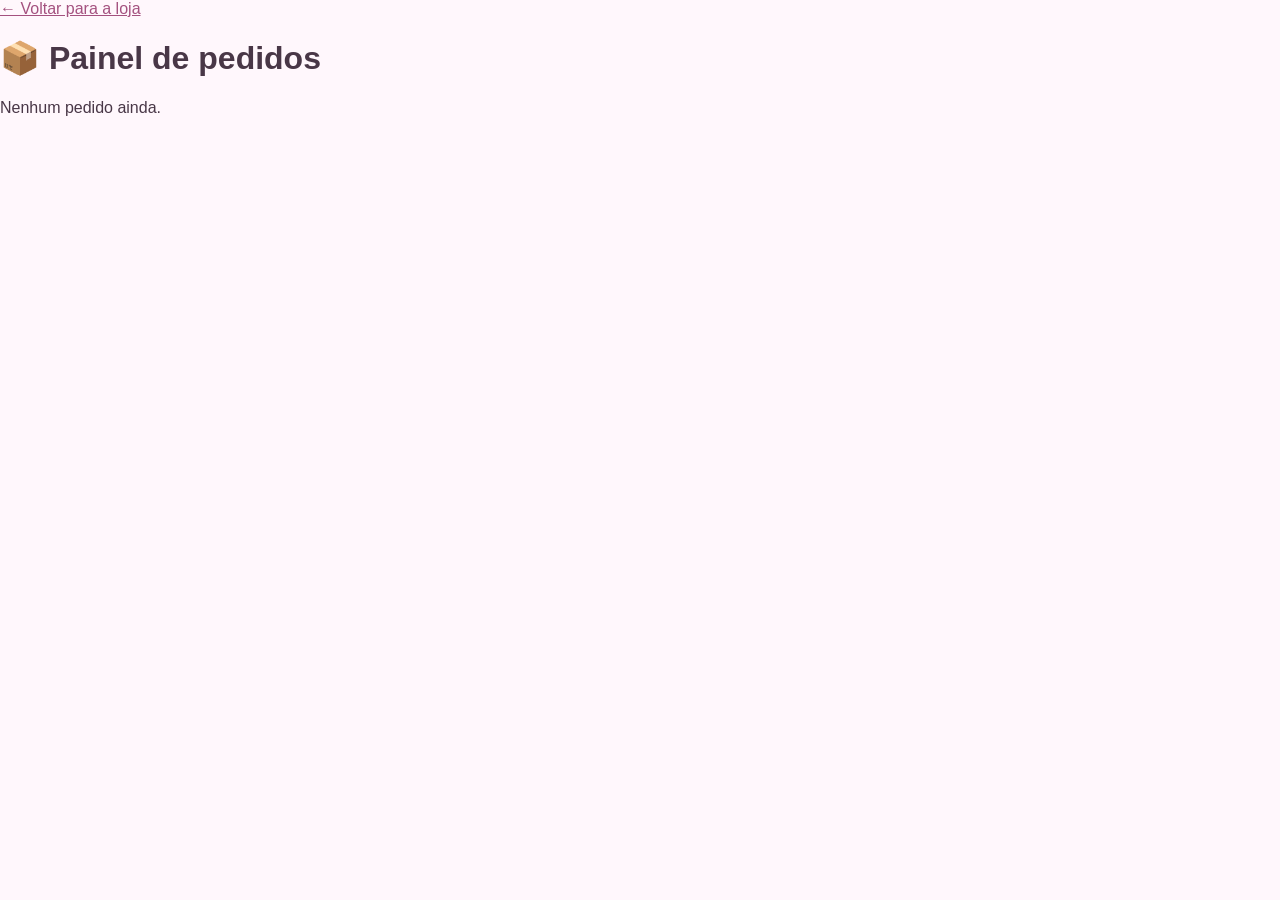
==== admin.html @ 33b0ddf2 "Add files via upload" ====
<!doctype html>
<html lang="pt-BR"><head><meta charset="utf-8"><meta name="viewport" content="width=device-width,initial-scale=1">
<title>HammerBloom • Pedidos</title><link rel="stylesheet" href="styles.css"></head>
<body><main><a href="index.html">← Voltar para a loja</a><h1>📦 Painel de pedidos</h1>
<div id="orders"></div></main><script>
const orders=JSON.parse(localStorage.getItem('hammerbloom_orders')||'[]');
const box=document.getElementById('orders');
box.innerHTML=orders.length?orders.map((o,i)=>`<article class="order"><b>#${i+1} • ${o.nick}</b><p>${o.items.join(', ')}</p><p>Total: R$ ${o.total.toFixed(2).replace('.',',')}</p><small>${o.date}</small></article>`).join(''):'<p>Nenhum pedido ainda.</p>';
</script></body></html>
---- styles.css ----
*{box-sizing:border-box}body{margin:0;font-family:Arial,sans-serif;background:#fff7fc;color:#493747}header{position:sticky;top:0;z-index:5;display:flex;justify-content:space-between;align-items:center;padding:16px 6%;background:#fff9fdcc;backdrop-filter:blur(12px);border-bottom:1px solid #f2dce9}.brand{display:flex;gap:10px;align-items:center}.brand>span{font-size:30px}.brand b{display:block;font-size:21px;color:#b65d91}.brand small{color:#9d8293}.cart-btn,.primary{border:0;border-radius:14px;padding:12px 17px;background:#d98bb5;color:white;font-weight:700;cursor:pointer}.hero{max-width:1100px;margin:30px auto;padding:55px 7%;border-radius:28px;background:linear-gradient(135deg,#ffeaf5,#f7eaff);display:flex;justify-content:space-between;align-items:center}.tag{color:#bb6595}.hero h1{font-size:46px;margin:10px 0}.hero em{color:#b65d91;font-style:normal}.flower{font-size:120px}.pix{display:inline-block;margin-top:18px;padding:12px 16px;border-radius:14px;background:#fff;color:#9b4e7e}.notice,.checkout,main>section:not(.hero){max-width:1100px;margin:22px auto;padding:0 7%}.notice{padding:15px 20px;background:#fff;border:1px solid #efd8e6;border-radius:15px}.grid{display:grid;grid-template-columns:repeat(auto-fit,minmax(190px,1fr));gap:18px}.card{background:white;border:1px solid #f0dce7;border-radius:20px;padding:18px;box-shadow:0 7px 20px #d9b6c520}.pic{height:130px;border-radius:15px;background:#f9e6f1;display:grid;place-items:center;font-size:55px}.card h3{margin-bottom:5px}.price{font-weight:800;color:#b45b8e}.card button{width:100%;margin-top:10px;padding:11px;border:0;border-radius:12px;background:#f1c0d9;cursor:pointer}.checkout{margin-top:40px!important;background:white;border-radius:22px;padding-top:25px!important;padding-bottom:25px!important}.checkout label{display:block;font-weight:700}.checkout input{display:block;width:100%;max-width:500px;margin:8px 0 14px;padding:13px;border:1px solid #e7cddd;border-radius:12px}.checkout #msg{color:#a4517f;font-weight:700}#cart{position:fixed;right:-390px;top:0;width:min(390px,92vw);height:100%;background:#fff;z-index:10;padding:25px;transition:.25s;overflow:auto;box-shadow:-10px 0 30px #0002}#cart.open{right:0}.close{float:right;border:0;background:none;font-size:28px}.cart-line{display:flex;justify-content:space-between;padding:12px 0;border-bottom:1px solid #f0dce7}.total{font-size:20px;font-weight:800;margin-top:20px}.pix-small{background:#fff1f8;padding:10px;border-radius:10px}#shade{display:none;position:fixed;inset:0;background:#0004;z-index:9}#shade.open{display:block}.order{background:#fff;border:1px solid #efd8e6;border-radius:16px;padding:18px;margin:12px 0}a{color:#a4517f}@media(max-width:600px){.hero h1{font-size:34px}.flower{font-size:75px}.hero{padding:35px 7%}}
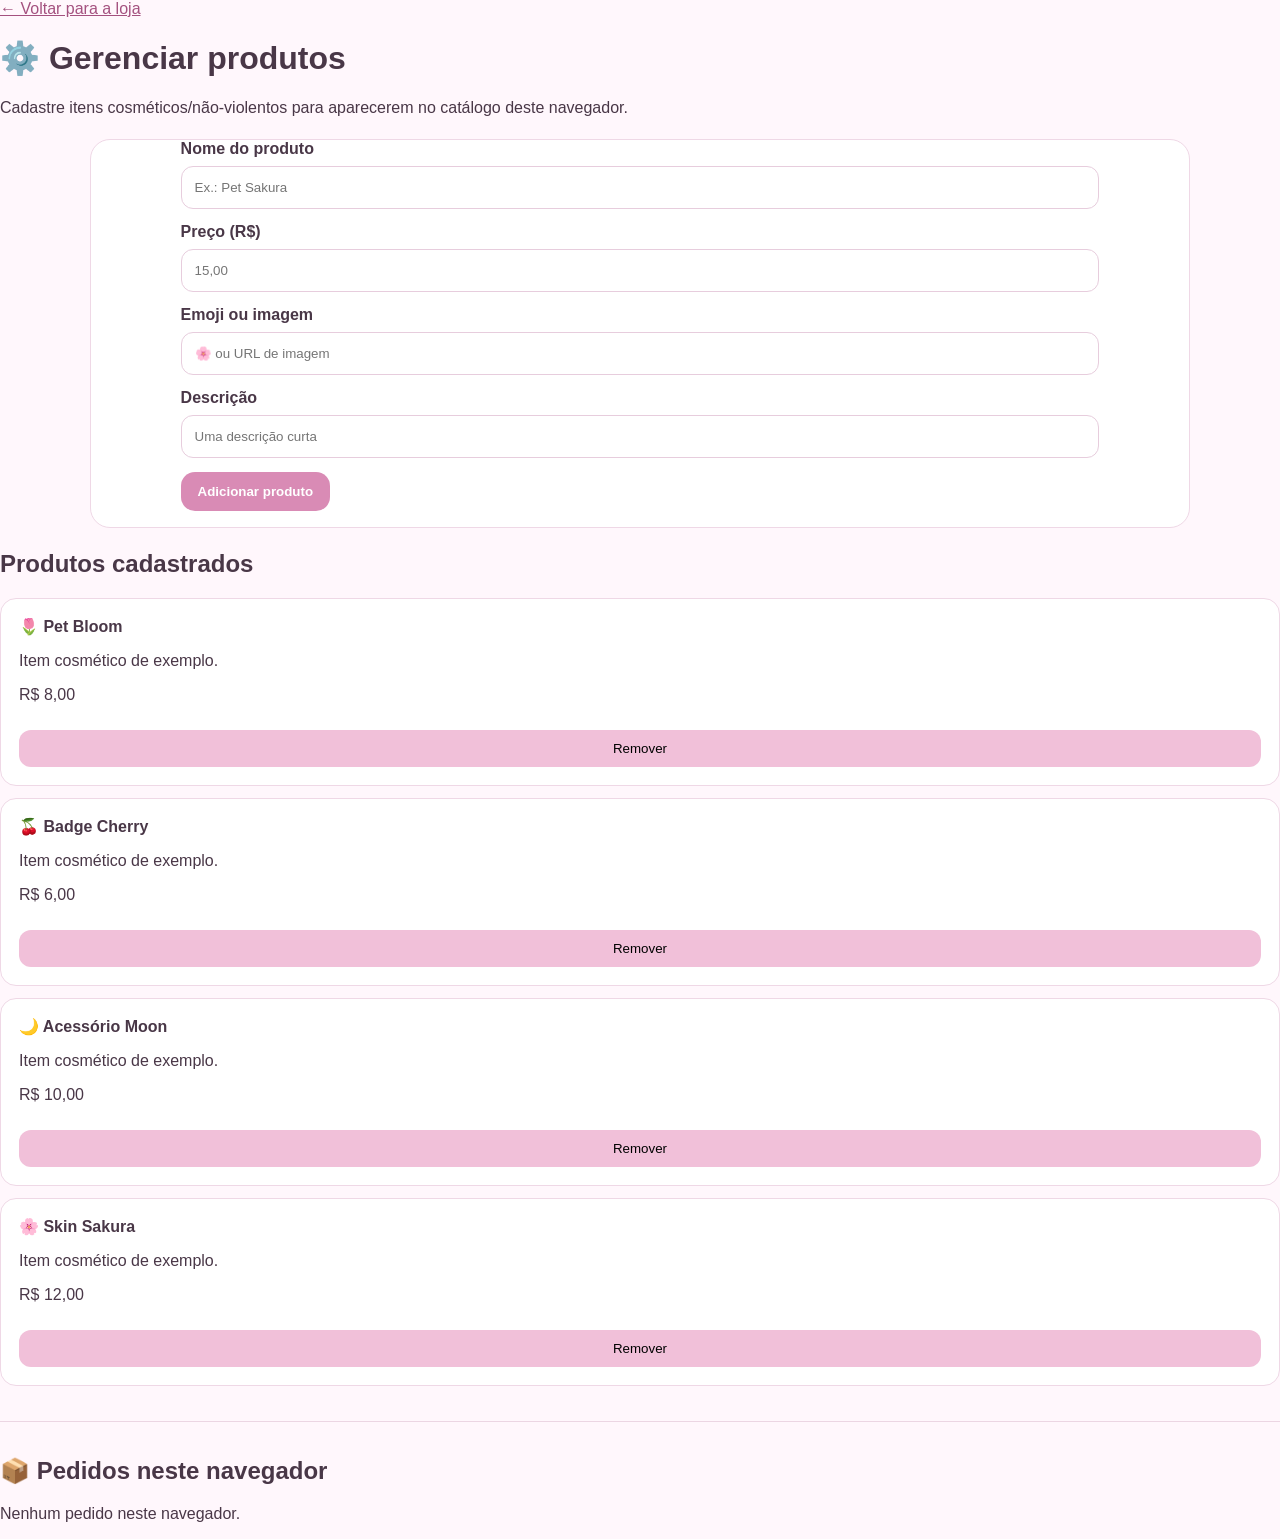
==== commit 3809f551: "Add files via upload" ====
--- a/admin.html
+++ b/admin.html
@@ -1,9 +1,42 @@
 <!doctype html>
 <html lang="pt-BR"><head><meta charset="utf-8"><meta name="viewport" content="width=device-width,initial-scale=1">
-<title>HammerBloom • Pedidos</title><link rel="stylesheet" href="styles.css"></head>
-<body><main><a href="index.html">← Voltar para a loja</a><h1>📦 Painel de pedidos</h1>
-<div id="orders"></div></main><script>
-const orders=JSON.parse(localStorage.getItem('hammerbloom_orders')||'[]');
-const box=document.getElementById('orders');
-box.innerHTML=orders.length?orders.map((o,i)=>`<article class="order"><b>#${i+1} • ${o.nick}</b><p>${o.items.join(', ')}</p><p>Total: R$ ${o.total.toFixed(2).replace('.',',')}</p><small>${o.date}</small></article>`).join(''):'<p>Nenhum pedido ainda.</p>';
+<title>HammerBloom • Gerenciar</title><link rel="stylesheet" href="styles.css"></head>
+<body><main>
+<a href="index.html">← Voltar para a loja</a>
+<h1>⚙️ Gerenciar produtos</h1>
+<p>Cadastre itens cosméticos/não-violentos para aparecerem no catálogo deste navegador.</p>
+<section class="admin-form">
+<label>Nome do produto<input id="name" placeholder="Ex.: Pet Sakura"></label>
+<label>Preço (R$)<input id="price" type="number" step="0.01" placeholder="15,00"></label>
+<label>Emoji ou imagem<input id="image" placeholder="🌸 ou URL de imagem"></label>
+<label>Descrição<input id="desc" placeholder="Uma descrição curta"></label>
+<button class="primary" onclick="addProduct()">Adicionar produto</button>
+<p id="msg"></p>
+</section>
+<h2>Produtos cadastrados</h2><div id="products"></div>
+<hr><h2>📦 Pedidos neste navegador</h2><div id="orders"></div>
+</main>
+<script>
+const defaults=[
+{name:'Pet Bloom',price:8,icon:'🌷',desc:'Item cosmético de exemplo.'},
+{name:'Badge Cherry',price:6,icon:'🍒',desc:'Item cosmético de exemplo.'},
+{name:'Acessório Moon',price:10,icon:'🌙',desc:'Item cosmético de exemplo.'},
+{name:'Skin Sakura',price:12,icon:'🌸',desc:'Item cosmético de exemplo.'}
+];
+function products(){return JSON.parse(localStorage.getItem('hb_products')||'null')||defaults}
+function save(p){localStorage.setItem('hb_products',JSON.stringify(p))}
+function addProduct(){
+ const name=document.getElementById('name').value.trim(), price=Number(document.getElementById('price').value);
+ const icon=document.getElementById('image').value.trim()||'🌸', desc=document.getElementById('desc').value.trim();
+ if(!name||!price){document.getElementById('msg').textContent='Preencha nome e preço.';return}
+ const p=products();p.push({name,price,icon,desc});save(p);document.getElementById('msg').textContent='Produto adicionado! 💗';
+ ['name','price','image','desc'].forEach(id=>document.getElementById(id).value='');render();
+}
+function removeProduct(i){const p=products();p.splice(i,1);save(p);render()}
+function render(){
+ document.getElementById('products').innerHTML=products().map((p,i)=>`<article class="order"><b>${p.icon} ${p.name}</b><p>${p.desc||''}</p><p>R$ ${p.price.toFixed(2).replace('.',',')}</p><button onclick="removeProduct(${i})">Remover</button></article>`).join('');
+ const o=JSON.parse(localStorage.getItem('hammerbloom_orders')||'[]');
+ document.getElementById('orders').innerHTML=o.length?o.map((x,i)=>`<article class="order"><b>#${i+1} • ${x.nick}</b><p>${x.items.join(', ')}</p><p>Total: R$ ${x.total.toFixed(2).replace('.',',')}</p><small>${x.date}</small></article>`).join(''):'<p>Nenhum pedido neste navegador.</p>';
+}
+render();
 </script></body></html>
--- a/styles.css
+++ b/styles.css
@@ -1 +1 @@
-*{box-sizing:border-box}body{margin:0;font-family:Arial,sans-serif;background:#fff7fc;color:#493747}header{position:sticky;top:0;z-index:5;display:flex;justify-content:space-between;align-items:center;padding:16px 6%;background:#fff9fdcc;backdrop-filter:blur(12px);border-bottom:1px solid #f2dce9}.brand{display:flex;gap:10px;align-items:center}.brand>span{font-size:30px}.brand b{display:block;font-size:21px;color:#b65d91}.brand small{color:#9d8293}.cart-btn,.primary{border:0;border-radius:14px;padding:12px 17px;background:#d98bb5;color:white;font-weight:700;cursor:pointer}.hero{max-width:1100px;margin:30px auto;padding:55px 7%;border-radius:28px;background:linear-gradient(135deg,#ffeaf5,#f7eaff);display:flex;justify-content:space-between;align-items:center}.tag{color:#bb6595}.hero h1{font-size:46px;margin:10px 0}.hero em{color:#b65d91;font-style:normal}.flower{font-size:120px}.pix{display:inline-block;margin-top:18px;padding:12px 16px;border-radius:14px;background:#fff;color:#9b4e7e}.notice,.checkout,main>section:not(.hero){max-width:1100px;margin:22px auto;padding:0 7%}.notice{padding:15px 20px;background:#fff;border:1px solid #efd8e6;border-radius:15px}.grid{display:grid;grid-template-columns:repeat(auto-fit,minmax(190px,1fr));gap:18px}.card{background:white;border:1px solid #f0dce7;border-radius:20px;padding:18px;box-shadow:0 7px 20px #d9b6c520}.pic{height:130px;border-radius:15px;background:#f9e6f1;display:grid;place-items:center;font-size:55px}.card h3{margin-bottom:5px}.price{font-weight:800;color:#b45b8e}.card button{width:100%;margin-top:10px;padding:11px;border:0;border-radius:12px;background:#f1c0d9;cursor:pointer}.checkout{margin-top:40px!important;background:white;border-radius:22px;padding-top:25px!important;padding-bottom:25px!important}.checkout label{display:block;font-weight:700}.checkout input{display:block;width:100%;max-width:500px;margin:8px 0 14px;padding:13px;border:1px solid #e7cddd;border-radius:12px}.checkout #msg{color:#a4517f;font-weight:700}#cart{position:fixed;right:-390px;top:0;width:min(390px,92vw);height:100%;background:#fff;z-index:10;padding:25px;transition:.25s;overflow:auto;box-shadow:-10px 0 30px #0002}#cart.open{right:0}.close{float:right;border:0;background:none;font-size:28px}.cart-line{display:flex;justify-content:space-between;padding:12px 0;border-bottom:1px solid #f0dce7}.total{font-size:20px;font-weight:800;margin-top:20px}.pix-small{background:#fff1f8;padding:10px;border-radius:10px}#shade{display:none;position:fixed;inset:0;background:#0004;z-index:9}#shade.open{display:block}.order{background:#fff;border:1px solid #efd8e6;border-radius:16px;padding:18px;margin:12px 0}a{color:#a4517f}@media(max-width:600px){.hero h1{font-size:34px}.flower{font-size:75px}.hero{padding:35px 7%}}+*{box-sizing:border-box}body{margin:0;font-family:Arial,sans-serif;background:#fff7fc;color:#493747}header{position:sticky;top:0;z-index:5;display:flex;justify-content:space-between;align-items:center;padding:16px 6%;background:#fff9fded;backdrop-filter:blur(12px);border-bottom:1px solid #f2dce9}.brand{display:flex;gap:10px;align-items:center}.brand>span{font-size:30px}.brand b{display:block;font-size:21px;color:#b65d91}.brand small{color:#9d8293}.cart-btn,.primary{border:0;border-radius:14px;padding:12px 17px;background:#d98bb5;color:white;font-weight:700;cursor:pointer}.hero{max-width:1100px;margin:30px auto;padding:55px 7%;border-radius:28px;background:linear-gradient(135deg,#ffeaf5,#f7eaff);display:flex;justify-content:space-between;align-items:center}.tag{color:#bb6595}.hero h1{font-size:46px;margin:10px 0}.hero em{color:#b65d91;font-style:normal}.pix{display:inline-block;margin-top:18px;padding:12px 16px;border-radius:14px;background:#fff;color:#9b4e7e}.notice,.checkout,main>section:not(.hero){max-width:1100px;margin:22px auto;padding:0 7%}.notice{padding:15px 20px;background:#fff;border:1px solid #efd8e6;border-radius:15px}.section-head{display:flex;justify-content:space-between;align-items:center}.section-head a{color:#a4517f;text-decoration:none}.grid{display:grid;grid-template-columns:repeat(auto-fit,minmax(190px,1fr));gap:18px}.card{background:white;border:1px solid #f0dce7;border-radius:20px;padding:18px;box-shadow:0 7px 20px #d9b6c520}.pic{height:130px;border-radius:15px;background:#f9e6f1;display:grid;place-items:center;font-size:55px;overflow:hidden}.pic img{width:100%;height:100%;object-fit:cover}.card h3{margin-bottom:5px}.price{font-weight:800;color:#b45b8e}.card button,.order button{width:100%;margin-top:10px;padding:11px;border:0;border-radius:12px;background:#f1c0d9;cursor:pointer}.checkout{margin-top:40px!important;background:white;border-radius:22px;padding-top:25px!important;padding-bottom:25px!important}.checkout label,.admin-form label{display:block;font-weight:700;margin-bottom:12px}.checkout input,.admin-form input{display:block;width:100%;margin:8px 0 14px;padding:13px;border:1px solid #e7cddd;border-radius:12px}.checkout #msg,.admin-form #msg{color:#a4517f;font-weight:700}#cart{position:fixed;right:-390px;top:0;width:min(390px,92vw);height:100%;background:#fff;z-index:10;padding:25px;transition:.25s;overflow:auto;box-shadow:-10px 0 30px #0002}#cart.open{right:0}.close{float:right;border:0;background:none;font-size:28px}.cart-line{display:flex;justify-content:space-between;padding:12px 0;border-bottom:1px solid #f0dce7}.total{font-size:20px;font-weight:800;margin-top:20px}.pix-small{background:#fff1f8;padding:10px;border-radius:10px}#shade{display:none;position:fixed;inset:0;background:#0004;z-index:9}#shade.open{display:block}.order{background:#fff;border:1px solid #efd8e6;border-radius:16px;padding:18px;margin:12px 0}a{color:#a4517f}.admin-form{background:#fff;border:1px solid #efd8e6;border-radius:20px;padding:22px;margin:20px 0}hr{border:0;border-top:1px solid #ecd6e3;margin:35px 0}@media(max-width:600px){.hero h1{font-size:34px}.flower{font-size:75px}.hero{padding:35px 7%}.section-head{gap:10px;align-items:flex-start;flex-direction:column}}
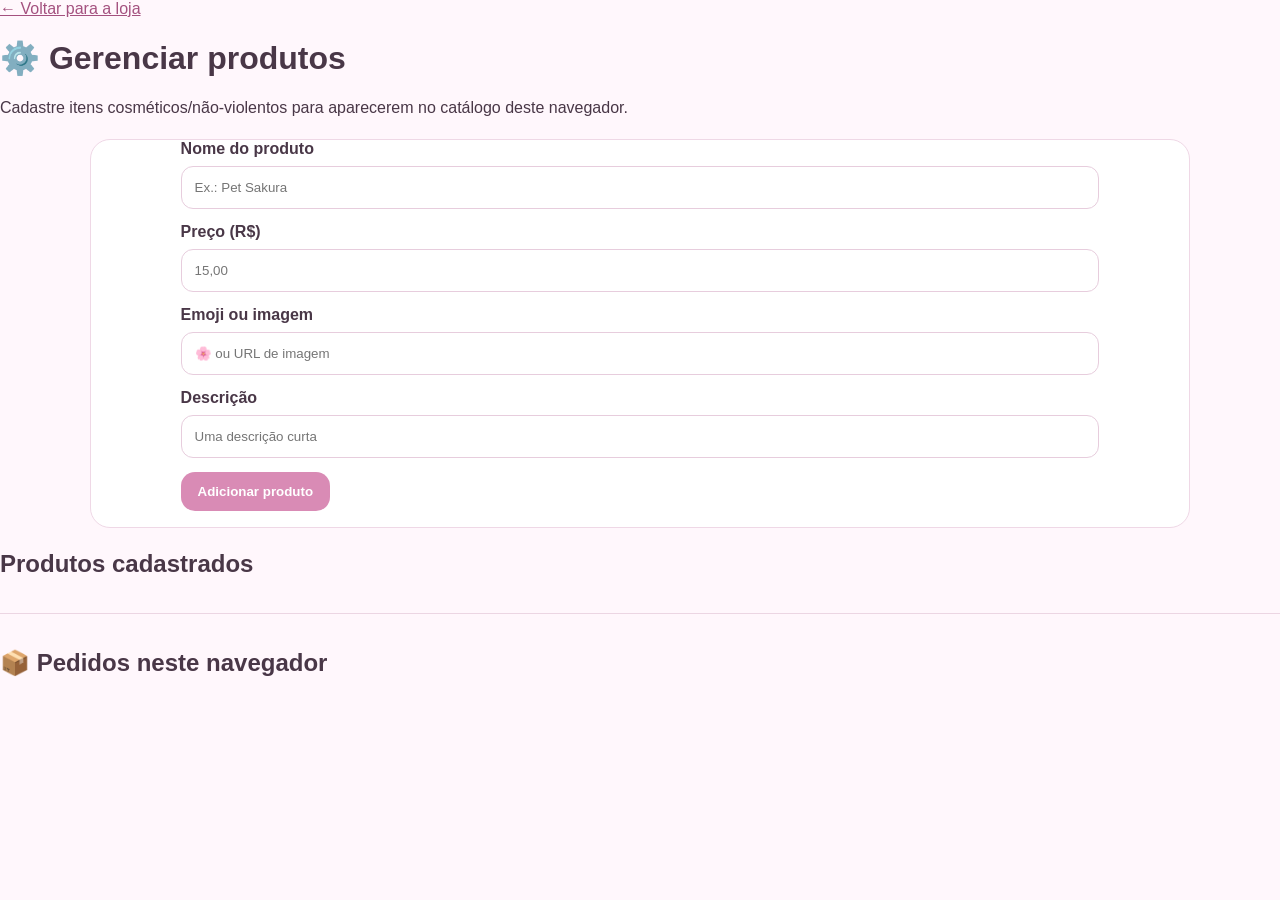
==== commit 76e0b3fa: "admin.html" ====
--- a/admin.html
+++ b/admin.html
@@ -18,9 +18,8 @@
 </main>
 <script>
 const defaults=[
-{name:'Pet Bloom',price:8,icon:'🌷',desc:'Item cosmético de exemplo.'},
-{name:'Badge Cherry',price:6,icon:'🍒',desc:'Item cosmético de exemplo.'},
-{name:'Acessório Moon',price:10,icon:'🌙',desc:'Item cosmético de exemplo.'},
+{name:'sakura parasol',price:1,20,imagem:'73660ee735fae81feb2be220669b6eb8.jpg',
+{name:'cassic',price:3,00,imagem: ',desc:'Item cosmético de exemplo.'},
 {name:'Skin Sakura',price:12,icon:'🌸',desc:'Item cosmético de exemplo.'}
 ];
 function products(){return JSON.parse(localStorage.getItem('hb_products')||'null')||defaults}
@@ -39,4 +38,4 @@
  document.getElementById('orders').innerHTML=o.length?o.map((x,i)=>`<article class="order"><b>#${i+1} • ${x.nick}</b><p>${x.items.join(', ')}</p><p>Total: R$ ${x.total.toFixed(2).replace('.',',')}</p><small>${x.date}</small></article>`).join(''):'<p>Nenhum pedido neste navegador.</p>';
 }
 render();
-</script></body></html>+</script></body></html>
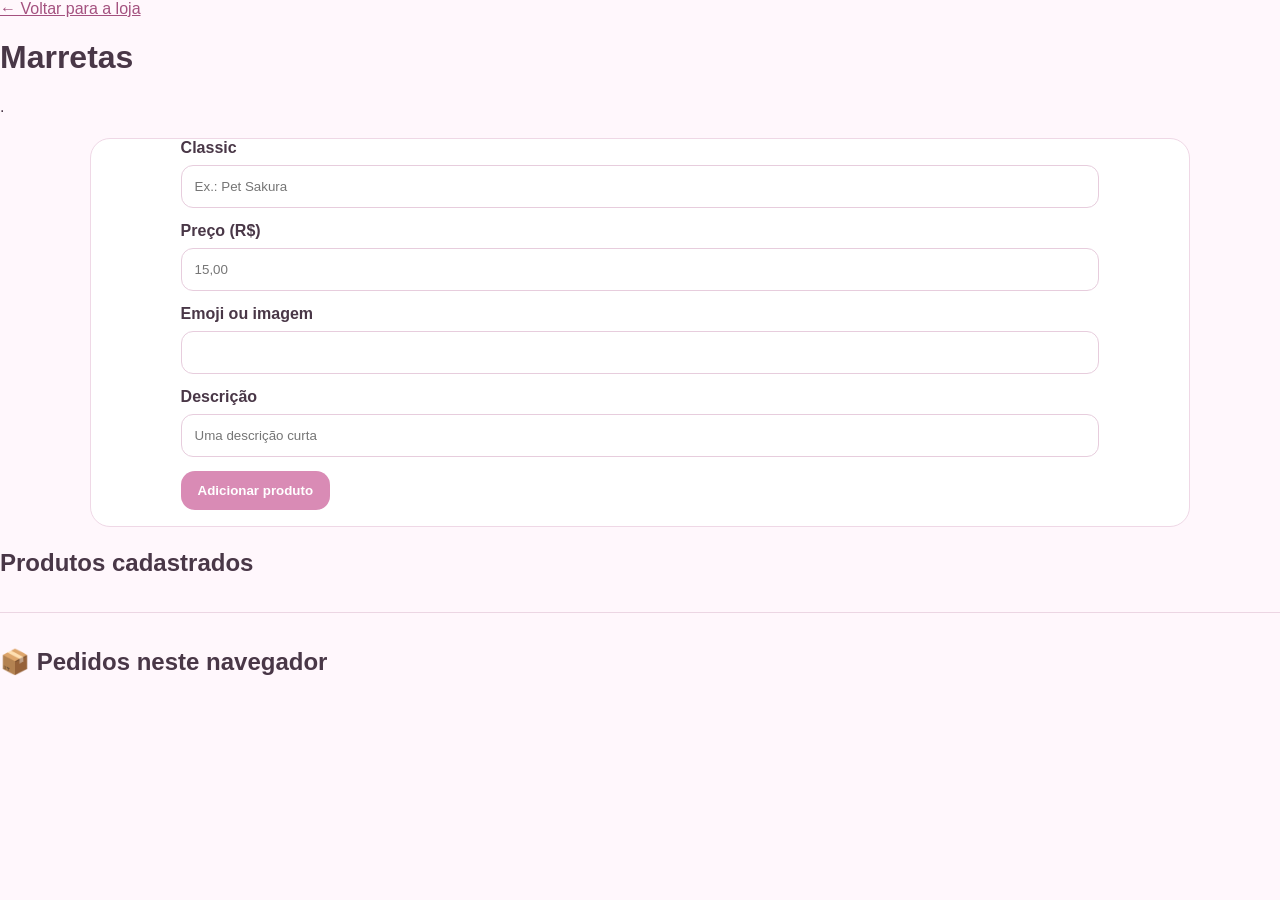
==== commit 659d0094: "Update admin.html" ====
--- a/admin.html
+++ b/admin.html
@@ -3,12 +3,12 @@
 <title>HammerBloom • Gerenciar</title><link rel="stylesheet" href="styles.css"></head>
 <body><main>
 <a href="index.html">← Voltar para a loja</a>
-<h1>⚙️ Gerenciar produtos</h1>
-<p>Cadastre itens cosméticos/não-violentos para aparecerem no catálogo deste navegador.</p>
+<h1> Marretas</h1>
+<p>.</p>
 <section class="admin-form">
-<label>Nome do produto<input id="name" placeholder="Ex.: Pet Sakura"></label>
+<label> Classic <input id="name" placeholder="Ex.: Pet Sakura"></label>
 <label>Preço (R$)<input id="price" type="number" step="0.01" placeholder="15,00"></label>
-<label>Emoji ou imagem<input id="image" placeholder="🌸 ou URL de imagem"></label>
+<label>Emoji ou imagem<input id="image" placeholder=""></label>
 <label>Descrição<input id="desc" placeholder="Uma descrição curta"></label>
 <button class="primary" onclick="addProduct()">Adicionar produto</button>
 <p id="msg"></p>
